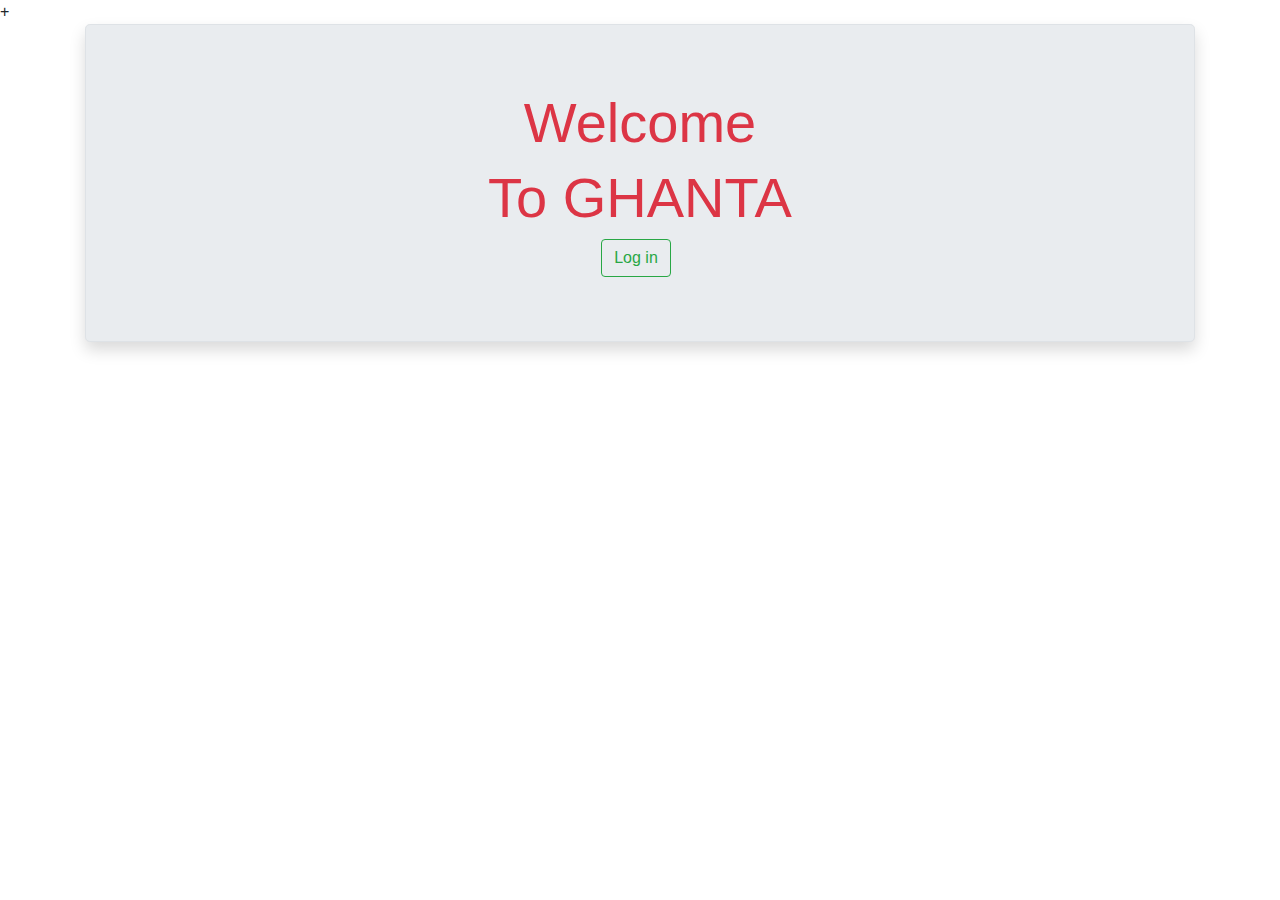
==== index.html @ 7004b207 "Files Added" ====
<!DOCTYPE html>
<html lang="en">
<head>
    <meta charset="UTF-8">+
    <meta name="viewport" content="width=device-width, initial-scale=1.0">
    <meta http-equiv="X-UA-Compatible" content="ie=edge">
    <title>Ghanta : chat app</title>
    <link rel="stylesheet" href="vendor/bootstrap/bootstrap.css">
    <link rel="stylesheet" href="css/style.css">
</head>
<body>
    <div class="container">  
        <div class="jumbotron border shadow text-center">
                <h1 class="display-4 text-center text-danger">Welcome</h1>
                <h1 class="display-4 text-center text-danger">To GHANTA</h2>
                <a href="login.html" class="text-success pt-5 mr-2"><button class="btn btn-outline-success">Log in</button></a>
                
        </div>
    </div>

</body>
</html>
---- css/style.css ----
.sidenav {
  height: 100%; /* 100% Full-height */
  width: 0; /* 0 width - change this with JavaScript */
  position: fixed; /* Stay in place */
  z-index: 1; /* Stay on top */
  top: 0; /* Stay at the top */
  left: 0;
  background-color: #111; /* Black*/
  overflow-x: hidden; /* Disable horizontal scroll */
  padding-top: 60px; /* Place content 60px from the top */
  transition: 0.5s; /* 0.5 second transition effect to slide in the sidenav */
}

/* The navigation menu links */
.sidenav a {
  padding: 8px 8px 8px 32px;
  text-decoration: none;
  font-size: 25px;
  color: #818181;
  display: block;
  transition: 0.3s;
}

.sidenav p {
  padding: 8px 8px 8px 32px;
  text-decoration: none;
  font-size: 25px;
  color: #818181;
  display: block;
  transition: 0.3s;
}

/* When you mouse over the navigation links, change their color */
.sidenav a:hover {
  color: #f1f1f1;
}

/* Position and style the close button (top right corner) */
.sidenav .closebtn {
  position: absolute;
  top: 0;
  right: 25px;
  font-size: 36px;
  margin-left: 50px;
}

/* Style page content - use this if you want to push the page content to the right when you open the side navigation */
#main {
  transition: margin-left .5s;
  padding: 20px;
}

/* On smaller screens, where height is less than 450px, change the style of the sidenav (less padding and a smaller font size) */
@media screen and (max-height: 450px) {
  .sidenav {padding-top: 15px;}
  .sidenav a {font-size: 18px;}
}
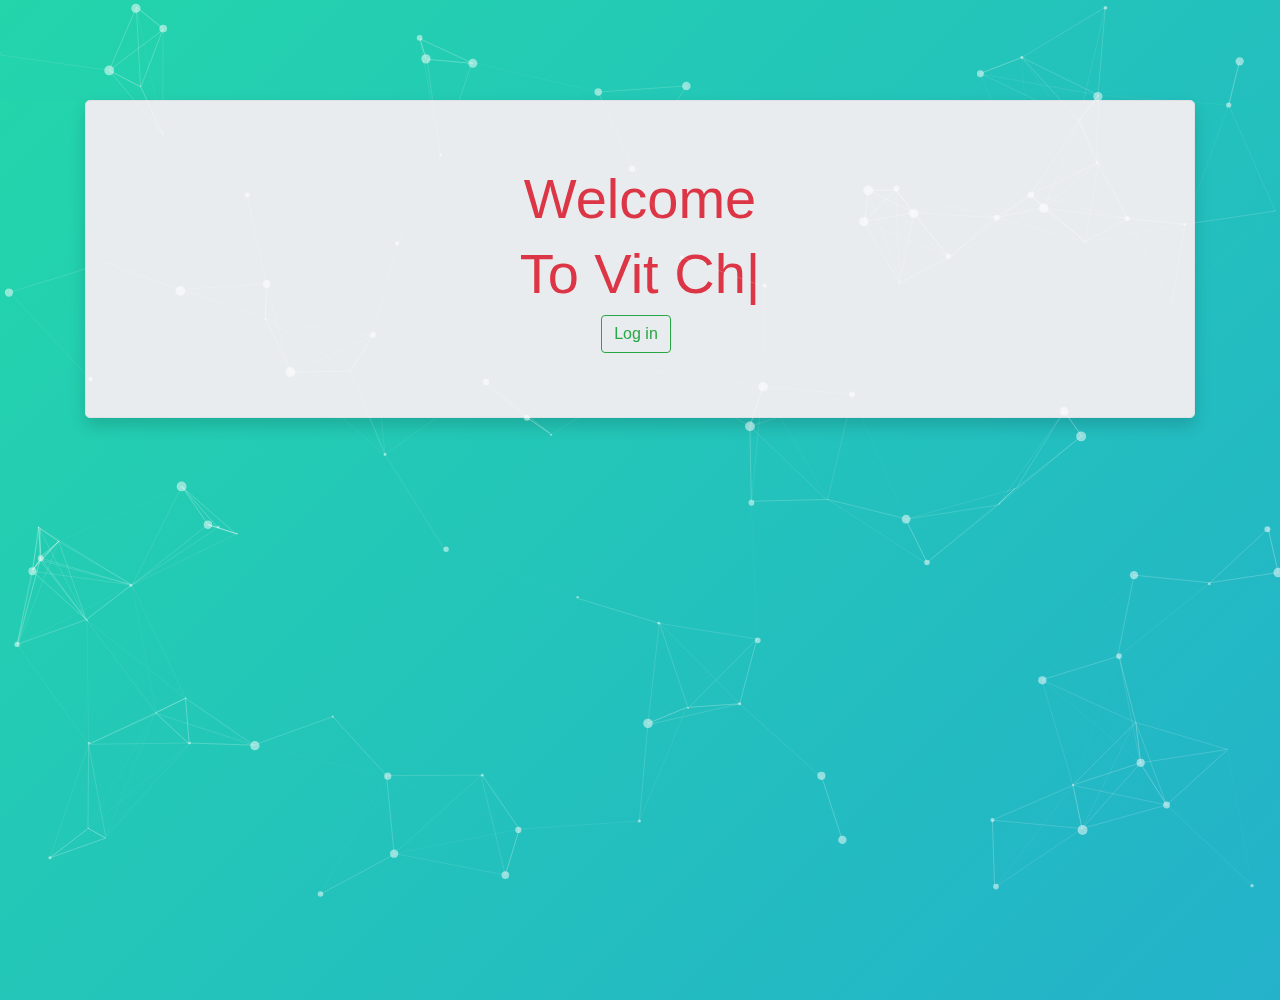
==== commit 03cf1fa4: "UI Changes" ====
--- a/index.html
+++ b/index.html
@@ -1,22 +1,101 @@
 <!DOCTYPE html>
 <html lang="en">
-<head>
-    <meta charset="UTF-8">+
-    <meta name="viewport" content="width=device-width, initial-scale=1.0">
-    <meta http-equiv="X-UA-Compatible" content="ie=edge">
+  <head>
+    <meta charset="UTF-8" />
+    <meta name="viewport" content="width=device-width, initial-scale=1.0" />
+    <meta http-equiv="X-UA-Compatible" content="ie=edge" />
     <title>Ghanta : chat app</title>
-    <link rel="stylesheet" href="vendor/bootstrap/bootstrap.css">
-    <link rel="stylesheet" href="css/style.css">
-</head>
-<body>
-    <div class="container">  
-        <div class="jumbotron border shadow text-center">
-                <h1 class="display-4 text-center text-danger">Welcome</h1>
-                <h1 class="display-4 text-center text-danger">To GHANTA</h2>
-                <a href="login.html" class="text-success pt-5 mr-2"><button class="btn btn-outline-success">Log in</button></a>
-                
-        </div>
+    <link rel="stylesheet" href="css/particles.css" />
+    <link rel="stylesheet" href="css/style.css" />
+    <link rel="stylesheet" href="vendor/bootstrap/bootstrap.css" />
+    <script src="https://ajax.googleapis.com/ajax/libs/jquery/3.4.0/jquery.min.js"></script>
+    <script src="https://cdnjs.cloudflare.com/ajax/libs/popper.js/1.14.7/umd/popper.min.js"></script>
+  </head>
+  <body>
+    <div class="container start">
+      <div class="jumbotron border shadow text-center">
+        <h1 class="display-4 text-center text-danger">Welcome</h1>
+        <h1 class="display-4 text-center text-danger">
+          To <span class="typed"></span>
+        </h1>
+        <button class="btn btn-outline-success mr-2" id="login_btn">
+          Log in
+        </button>
+      </div>
     </div>
 
-</body>
-</html>+    <div class="container login">
+      <div class="jumbotron shadow text-center">
+        <h1 class="display-4 text-center text-danger">Login</h1>
+        <h1 class="display-4 text-center text-danger">
+          To <span class="typed"></span>
+        </h1>
+        <form class="needs-validation">
+          <div class="form-group">
+            <label for="nickName">Nickname</label>
+            <input
+              type="text"
+              class="form-control"
+              id="nickName"
+              placeholder="Enter Nickname"
+              required
+            />
+          </div>
+          <div class="form-group">
+            <label for="exampleInputPassword1">Password</label>
+            <input
+              type="password"
+              class="form-control"
+              id="exampleInputPassword1"
+              placeholder="Password"
+              required
+            />
+          </div>
+          <div class="form-group form-check">
+            <input
+              type="checkbox"
+              class="form-check-input"
+              id="exampleCheck1"
+              required
+            />
+            <label class="form-check-label" for="exampleCheck1"
+              >Check me out</label
+            >
+          </div>
+          <button class="btn btn-outline-success mr-2" id="submit_btn">
+            Submit
+          </button>
+        </form>
+      </div>
+    </div>
+
+    <div class="main_page">
+      <div id="mySidenav" class="sidenav">
+        <a href="javascript:void(0)" class="closebtn" onclick="closeNav()"
+          >&times;
+        </a>
+        <h1 class="display-6 text-white pl-3">Users</h1>
+        <a href="#">User 1</a>
+      </div>
+
+      <div id="main">
+        <div class="container jumbotron">
+          <h1 class="display-5 text-center">
+            Enter a chat to start conversation.
+          </h1>
+          <div class="text-center">
+            <span onclick="openNav()"
+              ><p class="btn btn-info mt-2">Enter Chat</p>
+            </span>
+          </div>
+        </div>
+      </div>
+    </div>
+
+    <div id="particles-js"></div>
+    <script src="javascript/typed_cfg.js"></script>
+    <script src="javascript/particles.js"></script>
+    <script src="javascript/script.js"></script>
+    <script src="javascript/particles-cfg.js"></script>
+  </body>
+</html>
--- a/css/particles.css
+++ b/css/particles.css
@@ -0,0 +1,58 @@
+body, html {
+	height: 100%;
+  background-repeat: no-repeat;
+  position: relative;
+  color: #fff;
+	background: linear-gradient(-45deg, #EE7752, #E73C7E, #23A6D5, #23D5AB);
+	background-size: 400% 400%;
+	-webkit-animation: Gradient 15s ease infinite;
+	-moz-animation: Gradient 15s ease infinite;
+	animation: Gradient 15s ease infinite;
+}
+
+
+@-webkit-keyframes Gradient {
+	0% {
+		background-position: 0% 50%
+	}
+	50% {
+		background-position: 100% 50%
+	}
+	100% {
+		background-position: 0% 50%
+	}
+}
+
+@-moz-keyframes Gradient {
+	0% {
+		background-position: 0% 50%
+	}
+	50% {
+		background-position: 100% 50%
+	}
+	100% {
+		background-position: 0% 50%
+	}
+}
+
+@keyframes Gradient {
+	0% {
+		background-position: 0% 50%
+	}
+	50% {
+		background-position: 100% 50%
+	}
+	100% {
+		background-position: 0% 50%
+	}
+}
+
+#particles-js{
+  width: 100%;
+  height: 100%;
+  background-size: cover;
+  background-position: 50% 50%;
+  position: fixed;
+  top: 0px;
+  z-index:1;
+}--- a/css/style.css
+++ b/css/style.css
@@ -33,6 +33,7 @@
 /* When you mouse over the navigation links, change their color */
 .sidenav a:hover {
   color: #f1f1f1;
+  text-decoration: none;
 }
 
 /* Position and style the close button (top right corner) */
@@ -54,4 +55,60 @@
 @media screen and (max-height: 450px) {
   .sidenav {padding-top: 15px;}
   .sidenav a {font-size: 18px;}
+}
+
+@keyframes blink{
+  0% { opacity:1; }
+  50% { opacity:0; }
+  100% { opacity:1; }
+}
+@-webkit-keyframes blink{
+  0% { opacity:1; }
+  50% { opacity:0; }
+  100% { opacity:1; }
+}
+@-moz-keyframes blink{
+  0% { opacity:1; }
+  50% { opacity:0; }
+  100% { opacity:1; }
+}
+
+.cursor {
+  animation: blink 0.7s infinite;
+}
+
+.login {
+  display: none;
+}
+
+#login_btn {
+  z-index: 2;
+  position: relative;
+}
+
+.main_page {
+  display: none;
+}
+
+button , a {
+  cursor: pointer;
+}
+
+.login {
+  position: relative;
+  z-index: 2;
+}
+
+.main_page {
+  position: relative;
+  z-index: 3;
+}
+
+/* gives top margin to every container modal */
+.container {
+  margin-top: 60px;
+}
+
+.container.start {
+  margin-top: 100px;
 }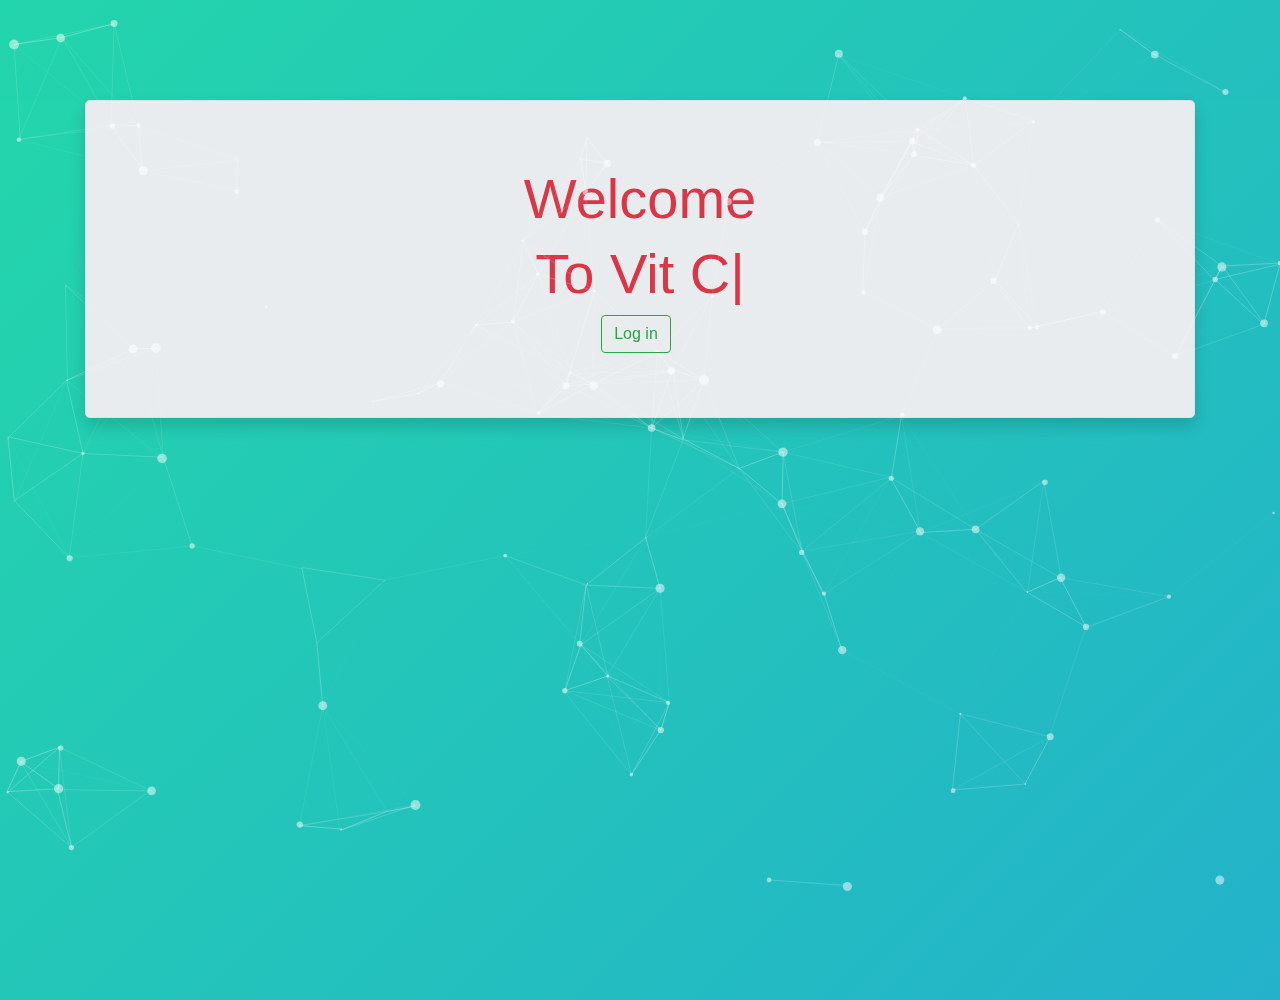
==== commit 0bccf032: "minor fixes" ====
--- a/index.html
+++ b/index.html
@@ -1,101 +1,84 @@
 <!DOCTYPE html>
 <html lang="en">
-  <head>
-    <meta charset="UTF-8" />
-    <meta name="viewport" content="width=device-width, initial-scale=1.0" />
-    <meta http-equiv="X-UA-Compatible" content="ie=edge" />
-    <title>Ghanta : chat app</title>
-    <link rel="stylesheet" href="css/particles.css" />
-    <link rel="stylesheet" href="css/style.css" />
-    <link rel="stylesheet" href="vendor/bootstrap/bootstrap.css" />
-    <script src="https://ajax.googleapis.com/ajax/libs/jquery/3.4.0/jquery.min.js"></script>
-    <script src="https://cdnjs.cloudflare.com/ajax/libs/popper.js/1.14.7/umd/popper.min.js"></script>
-  </head>
-  <body>
-    <div class="container start">
-      <div class="jumbotron border shadow text-center">
-        <h1 class="display-4 text-center text-danger">Welcome</h1>
-        <h1 class="display-4 text-center text-danger">
-          To <span class="typed"></span>
-        </h1>
-        <button class="btn btn-outline-success mr-2" id="login_btn">
-          Log in
+
+<head>
+  <meta charset="UTF-8" />
+  <meta name="viewport" content="width=device-width, initial-scale=1.0" />
+  <meta http-equiv="X-UA-Compatible" content="ie=edge" />
+  <title>Ghanta : chat app</title>
+  <link rel="stylesheet" href="css/particles.css" />
+  <link rel="stylesheet" href="css/style.css" />
+  <link rel="stylesheet" href="vendor/bootstrap/bootstrap.css" />
+  <script src="https://ajax.googleapis.com/ajax/libs/jquery/3.4.0/jquery.min.js"></script>
+  <script src="https://cdnjs.cloudflare.com/ajax/libs/popper.js/1.14.7/umd/popper.min.js"></script>
+</head>
+
+<body>
+  <div class="container start">
+    <div class="jumbotron border shadow text-center">
+      <h1 class="display-4 text-center text-danger">Welcome</h1>
+      <h1 class="display-4 text-center text-danger">
+        To <span class="typed"></span>
+      </h1>
+      <button class="btn btn-outline-success mr-2" id="login_btn">
+        Log in
+      </button>
+    </div>
+  </div>
+
+  <div class="container login">
+    <div class="jumbotron shadow text-center">
+      <h1 class="display-4 text-center text-danger">Login</h1>
+      <h1 class="display-4 text-center text-danger">
+        To <span class="typed"></span>
+      </h1>
+      <form class="needs-validation">
+        <div class="form-group">
+          <label for="nickName">Nickname</label>
+          <input type="text" class="form-control" id="nickName" placeholder="Enter Nickname" required />
+        </div>
+        <div class="form-group">
+          <label for="exampleInputPassword1">Password</label>
+          <input type="password" class="form-control" id="exampleInputPassword1" placeholder="Password" required />
+        </div>
+        <div class="form-group form-check">
+          <input type="checkbox" class="form-check-input" id="exampleCheck1" required />
+          <label class="form-check-label" for="exampleCheck1">Check me out</label>
+        </div>
+        <button class="btn btn-outline-success mr-2" id="submit_btn">
+          Submit
         </button>
-      </div>
+      </form>
+    </div>
+  </div>
+
+  <div class="main_page">
+    <div id="mySidenav" class="sidenav">
+      <a href="javascript:void(0)" class="closebtn" onclick="closeNav()">&times;
+      </a>
+      <h1 class="display-6 text-white pl-3">Users</h1>
+      <a href="#">User 1</a>
     </div>
 
-    <div class="container login">
-      <div class="jumbotron shadow text-center">
-        <h1 class="display-4 text-center text-danger">Login</h1>
-        <h1 class="display-4 text-center text-danger">
-          To <span class="typed"></span>
+    <div id="main">
+      <div class="container jumbotron">
+        <h1 class="display-5 text-center">
+          Enter a chat to start conversation.
         </h1>
-        <form class="needs-validation">
-          <div class="form-group">
-            <label for="nickName">Nickname</label>
-            <input
-              type="text"
-              class="form-control"
-              id="nickName"
-              placeholder="Enter Nickname"
-              required
-            />
-          </div>
-          <div class="form-group">
-            <label for="exampleInputPassword1">Password</label>
-            <input
-              type="password"
-              class="form-control"
-              id="exampleInputPassword1"
-              placeholder="Password"
-              required
-            />
-          </div>
-          <div class="form-group form-check">
-            <input
-              type="checkbox"
-              class="form-check-input"
-              id="exampleCheck1"
-              required
-            />
-            <label class="form-check-label" for="exampleCheck1"
-              >Check me out</label
-            >
-          </div>
-          <button class="btn btn-outline-success mr-2" id="submit_btn">
-            Submit
-          </button>
-        </form>
-      </div>
-    </div>
-
-    <div class="main_page">
-      <div id="mySidenav" class="sidenav">
-        <a href="javascript:void(0)" class="closebtn" onclick="closeNav()"
-          >&times;
-        </a>
-        <h1 class="display-6 text-white pl-3">Users</h1>
-        <a href="#">User 1</a>
-      </div>
-
-      <div id="main">
-        <div class="container jumbotron">
-          <h1 class="display-5 text-center">
-            Enter a chat to start conversation.
-          </h1>
-          <div class="text-center">
-            <span onclick="openNav()"
-              ><p class="btn btn-info mt-2">Enter Chat</p>
-            </span>
-          </div>
+        <div class="text-center">
+          <span onclick="openNav()">
+            <p class="btn btn-info mt-2">Enter Chat</p>
+          </span>
         </div>
       </div>
     </div>
+  </div>
 
-    <div id="particles-js"></div>
-    <script src="javascript/typed_cfg.js"></script>
-    <script src="javascript/particles.js"></script>
-    <script src="javascript/script.js"></script>
-    <script src="javascript/particles-cfg.js"></script>
-  </body>
-</html>
+  <div id="particles-js"></div>
+  <script src="javascript/typed_cfg.js"></script>
+  <script src="javascript/particles.js"></script>
+  <script src="javascript/script.js"></script>
+  <script src="javascript/particles-cfg.js"></script>
+</body>
+
+</html>